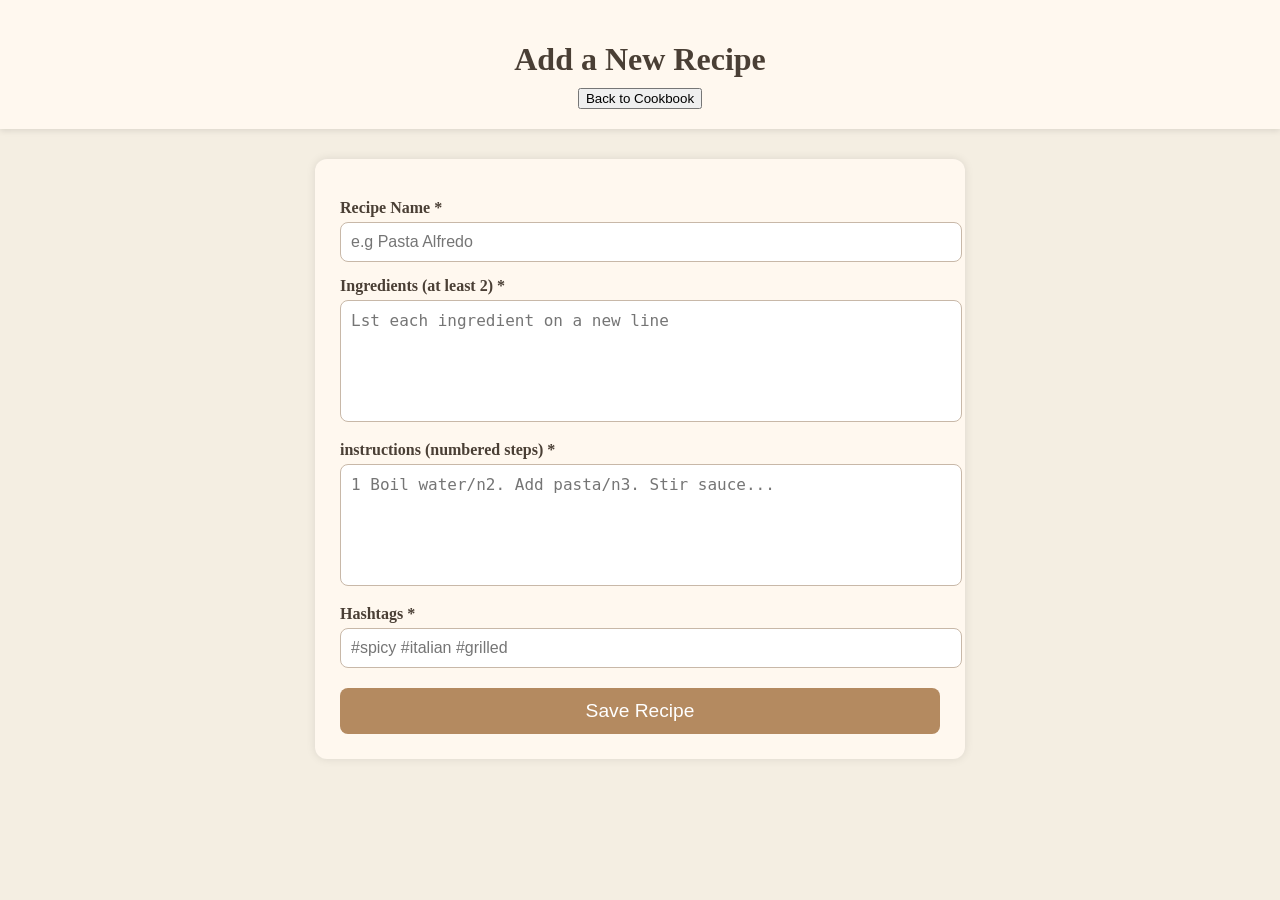
==== add.html @ 6edfcd87 "recipe add logic added" ====
<!DOCTYPE html>
<html lang="en">
<head>
    <meta charset="UTF-8">
    <meta name="viewport" content="width=device-width, initial-scale=1.0">
    <title>Document</title>
    <link rel="stylesheet" href="../css/add.css">
    <script src="js/add.js"></script>
</head>
<body>
    <header>
        <h1 class="title">Add a New Recipe</h1>
        <nav>
            <button class="nav-btn" id="backBtn"> Back to Cookbook</button>
        </nav>
    </header>

    <main> 
        <form id="recipeForm" class="form-container">
            <label for="recipeName">Recipe Name *</label>
            <input type="text" id="recipeName" required placeholder="e.g Pasta Alfredo">

            <label for="ingredients">Ingredients (at least 2) *</label>
            <textarea id="ingredients" placeholder="Lst each ingredient on a new line" required></textarea>

            <label for="instruction">instructions (numbered steps) *</label>
            <textarea id="instruction" placeholder="1 Boil water/n2. Add pasta/n3. Stir sauce..." required></textarea>

            <label for="hashtags">Hashtags *</label>
            <input type="text" id="hashtags" placeholder="#spicy #italian #grilled" required>
            <!-- Add this Button -->
            <button type="submit" class="save-btn">Save Recipe</button>
        </form>
    </main>
    
</body>
</html>
---- css/add.css ----
body {
    background: #f4eee2;
    font-family: "Georgia", serif;
    color: #4a3f35;
    margin: 0;
    padding: 0;
}

header {
    text-align: center;
    background: #fff8ef;
    padding: 20px;
    box-shadow: 0 2px 6px rgba(0,0,0,0.1);
}

.title {
    font-size: 2rem;
    margin-bottom: 10px;
}

.form-container {
    max-width: 600px;
    margin: 30px auto;
    background: #fff8ef;
    padding: 25px;
    border-radius: 12px;
    box-shadow: 0 0 10px rgba(0,0,0,0.1);
}

label {
    display: block;
    margin-top: 15px;
    font-weight: bold;
}

input, textarea {
    width: 100%;
    padding: 10px;
    margin-top: 5px;
    border-radius: 8px;
    border: 1px solid #c8b8a8;
    background: #fff;
    font-size: 1rem;
}

textarea {
    height: 100px;
    resize: none;
}

.save-btn {
    margin-top: 20px;
    width: 100%;
    padding: 12px;
    background: #b48a60;
    color: white;
    border: none;
    border-radius: 8px;
    font-size: 1.2rem;
    cursor: pointer;
}

.save-btn:hover {
    background: #9c7750;
}

.save-btn {
    margin-top: 20px;
    width: 100%;
    padding: 12px;
    background: #b48a60;
    color: white;
    border: none;
    border-radius: 8px;
    font-size: 1.2rem;
    cursor: pointer;
    transition: background 0.3s;
}

.save-btn:hover {
    background: #9c7750;
}
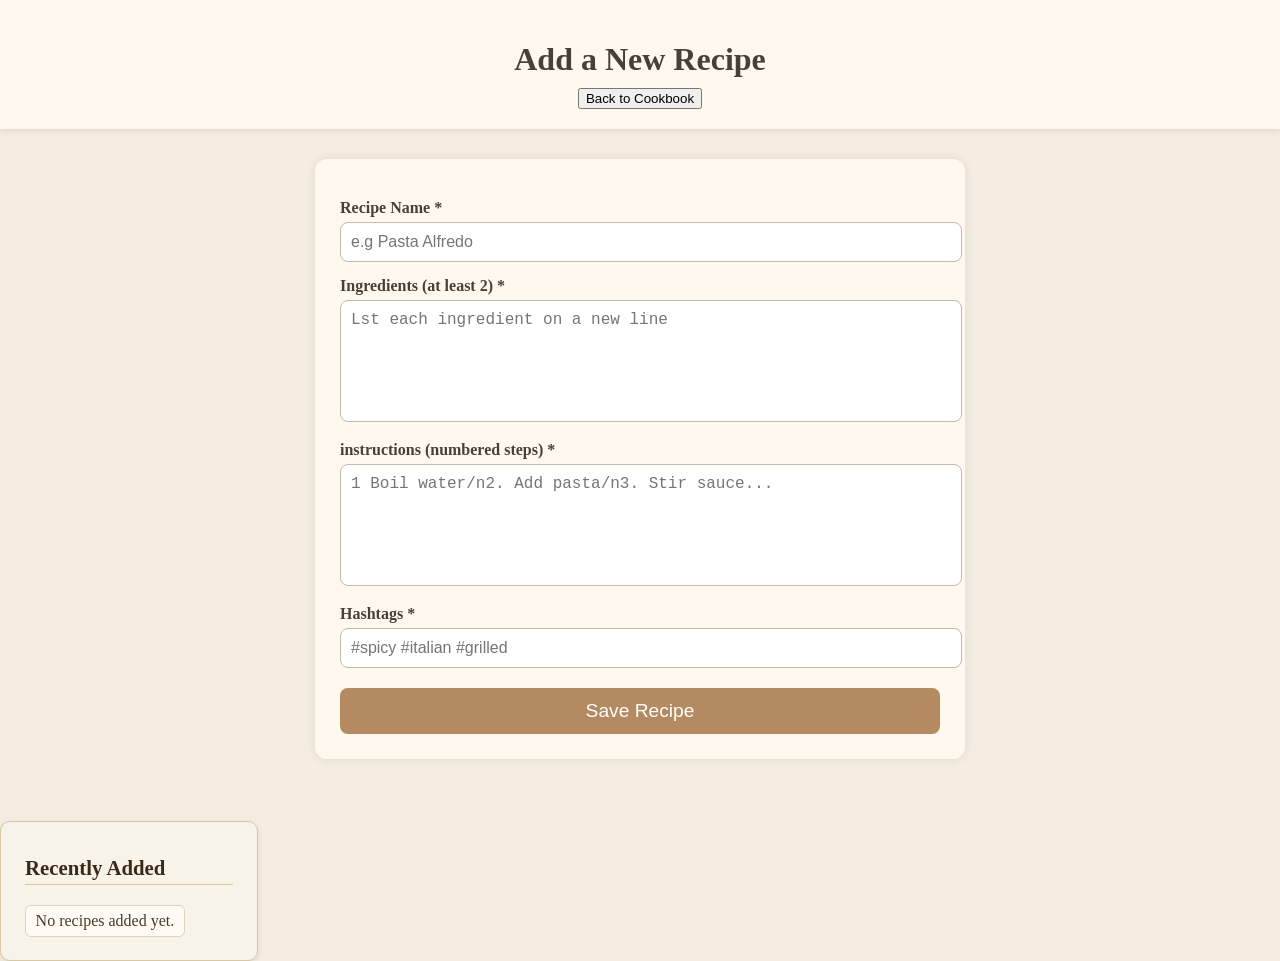
==== commit d1238f06: "add view.js" ====
--- a/add.html
+++ b/add.html
@@ -31,6 +31,13 @@
             <!-- Add this Button -->
             <button type="submit" class="save-btn">Save Recipe</button>
         </form>
+
+        <section class="recent-section">
+            <h2>Recently Added</h2>
+            <div id="recentList" class="recent-list">
+                <p>last 5 added recipes will appear here</p>
+            </div>
+        </section>
     </main>
     
 </body>
--- a/css/add.css
+++ b/css/add.css
@@ -80,3 +80,47 @@
 .save-btn:hover {
     background: #9c7750;
 }
+
+/* 🧁 Recently Added Section */
+.recent-section {
+  display: inline-block;           /* makes the box fit its content */
+  max-width: 90%;                  /* prevents it from getting too wide */
+  padding: 1rem 1.5rem;
+  background-color: #f8f3e9;
+  border: 1px solid #d8c7a1;
+  border-radius: 10px;
+  box-shadow: 0 2px 6px rgba(0, 0, 0, 0.1);
+  font-family: 'Georgia', serif;
+  color: #4a3b2b;
+  margin-top: 2rem;
+}
+
+.recent-section h2 {
+  margin-bottom: 0.8rem;
+  font-size: 1.3rem;
+  color: #3b2a1a;
+  border-bottom: 1px solid #d8c7a1;
+  padding-bottom: 0.3rem;
+  text-align: left;
+}
+
+.recent-list {
+  display: inline-block;           /* keeps list compact */
+  min-width: 200px;                /* ensures it doesn’t collapse too small */
+  max-width: 100%;                 /* keeps it responsive */
+  padding-right: 0.5rem;
+}
+
+.recent-list p {
+  margin: 0.4rem 0;
+  padding: 0.4rem 0.6rem;
+  background-color: #fffaf3;
+  border-radius: 6px;
+  border: 1px solid #e0d3b8;
+  transition: background-color 0.3s ease;
+  width: fit-content;              /* ✅ adjusts width to text length */
+}
+
+.recent-list p:hover {
+  background-color: #f0e4c8;
+}
